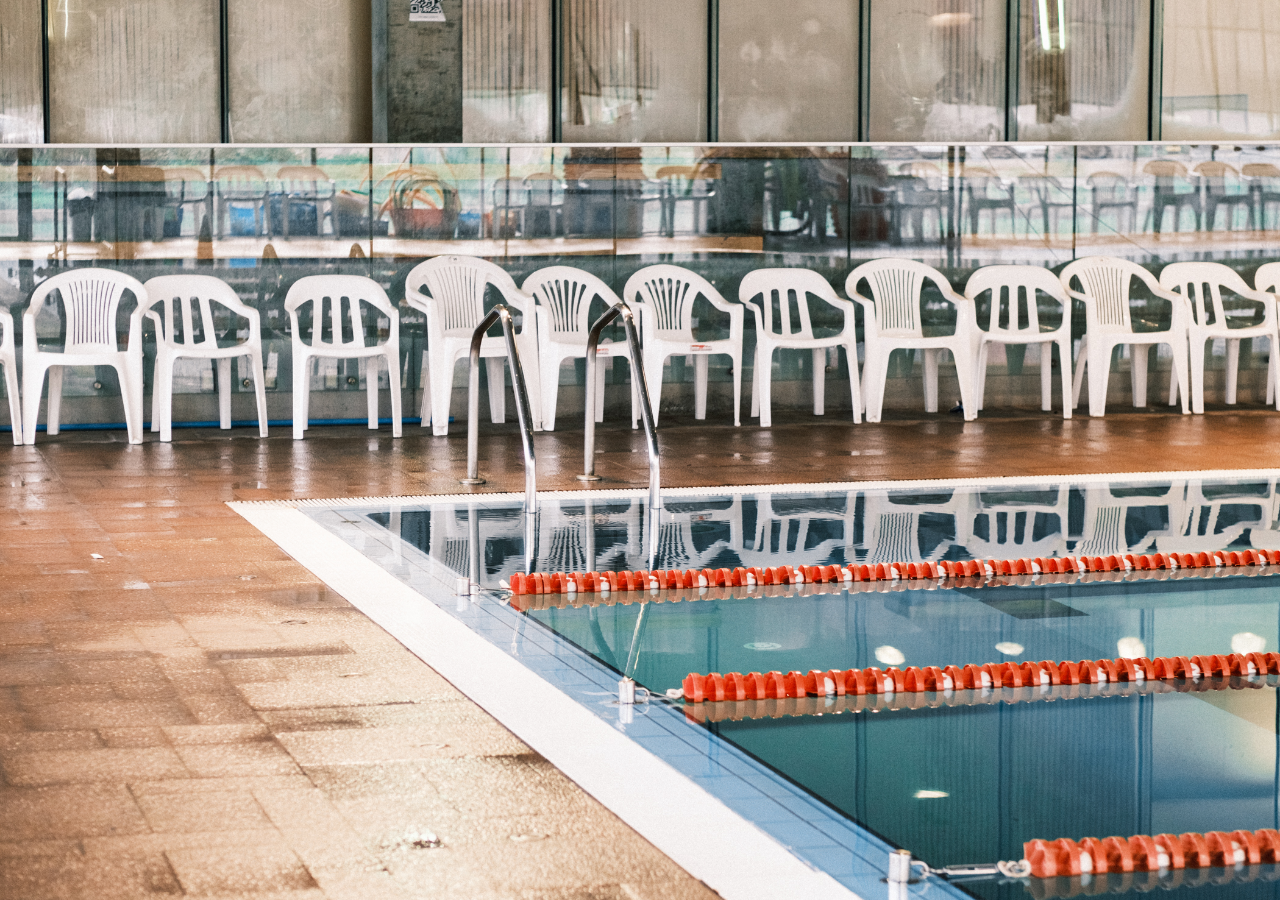
==== index.html @ 0ffad582 "añadida sección about placeholder" ====
<!DOCTYPE html>
<html lang="es">
<head>
  <meta charset="UTF-8">
  <meta name="viewport" content="width=device-width, initial-scale=1.0">
  <title>Índice</title>
  <link href="https://cdn.jsdelivr.net/npm/bootstrap@5.3.3/dist/css/bootstrap.min.css" rel="stylesheet">
  <link href="https://fonts.googleapis.com/css2?family=Cormorant+Garamond:ital,wght@0,300;0,400;1,300&display=swap" rel="stylesheet">
  <link href="styles/main.css" rel="stylesheet">
</head>
<body>

  <a href="./aproximaciones-subacuaticas.html" class="gallery-link">
    <img src="./img/portada.jpg" alt="Aproximaciones subacuáticas">
    <div class="overlay-text">
      <span>Aproximaciones subacuáticas</span>
    </div>
  </a>

  <script src="https://cdn.jsdelivr.net/npm/bootstrap@5.3.3/dist/js/bootstrap.bundle.min.js"></script>
  <script src="js/main.js"></script>
</body>
</html>
---- styles/main.css ----
*,
*::before,
*::after {
  box-sizing: border-box;
  margin: 0;
  padding: 0;
}

html,
body {
  width: 100%;
  height: 100%;
  background: #ffffff;
  color: #0a0a0a;
  overflow: hidden;
}

h1 {
  margin-bottom: 2rem; 
  margin-top: 1rem;
}

.gallery-link {
  display: block;
  width: 100vw;
  height: 100vh;
  position: relative;
  cursor: pointer;
  text-decoration: none;
}

.gallery-link img {
  width: 100%;
  height: 100%;
  object-fit: cover;
  display: block;
  transition: filter 0.6s ease;
}

.gallery-link:hover img {
  filter: brightness(0.7);
}

.overlay-text {
  position: absolute;
  inset: 0;
  display: flex;
  align-items: center;
  justify-content: center;
  opacity: 0;
  transition: opacity 0.6s ease;
  pointer-events: none;
}

.gallery-link:hover .overlay-text {
  opacity: 1;
}

.overlay-text span {
  font-family: 'Cormorant Garamond', serif;
  font-weight: 300;
  font-style: italic;
  font-size: clamp(1.6rem, 4vw, 3.2rem);
  color: #0a0a0a;
  letter-spacing: 0.12em;
  text-align: center;
  padding: 0 2rem;
}

/* ── Top bar (mobile) ── */
.topbar {
  display: none;
  position: fixed;
  top: 0;
  left: 0;
  right: 0;
  height: 52px;
  background: #ffffff;
  z-index: 200;
  align-items: center;
  padding: 0 1.2rem;
  border-bottom: 1px solid rgba(10, 10, 10, 0.1);
}

.topbar-title {
  font-family: -apple-system, BlinkMacSystemFont, 'Segoe UI', Roboto, sans-serif;
  font-style: bold;
  font-weight: 600;
  font-size: 1.2rem;
  letter-spacing: 0.03em;
  color: #0a0a0a;
  flex: 1;
}

.hamburger {
  background: none;
  border: none;
  cursor: pointer;
  padding: 4px;
  display: flex;
  flex-direction: column;
  gap: 5px;
}

.hamburger span {
  display: block;
  width: 22px;
  height: 1px;
  background: #0a0a0a;
  transition: all 0.3s ease;
}

.hamburger.open span:nth-child(1) {
  transform: translateY(6px) rotate(45deg);
}

.hamburger.open span:nth-child(2) {
  opacity: 0;
}

.hamburger.open span:nth-child(3) {
  transform: translateY(-6px) rotate(-45deg);
}

/* ── Layout ── */
.page-wrap {
  display: flex;
  height: 100vh;
  width: 100%;
}

/* ── Sidebar ── */
.sidebar {
  width: 25%;
  min-width: 220px;
  height: 100vh;
  display: flex;
  flex-direction: column;
  padding: 2.4rem 2rem 2rem;
  border-right: 1px solid rgba(10, 10, 10, 0.1);
  flex-shrink: 0;
  background: #28b0ea;
}

.sidebar-title {
  font-family: -apple-system, BlinkMacSystemFont, 'Segoe UI', Roboto, sans-serif;
  font-style: normal;
  font-weight: 600;
  font-size: clamp(1.5rem, 2.2vw, 2.4rem);
  letter-spacing: 0.02em;
  color: #0a0a0a;
  margin-bottom: 4rem;
  line-height: 1.1;
}

.sidebar-nav {
  list-style: none;
  padding: 0;
  margin: 0;
}

.sidebar-nav li {
  margin-bottom: 1.6rem;
}

.sidebar-nav li.has-submenu {
  margin-bottom: 0;
}

.sidebar-nav a {
  font-family: -apple-system, BlinkMacSystemFont, 'Segoe UI', Roboto, sans-serif;
  font-weight: 600;
  font-size: clamp(1.5rem, 2.2vw, 2.4rem);
  color: rgba(10, 10, 10, 0.4);
  text-decoration: none;
  letter-spacing: 0.02em;
  line-height: 1.1;
  transition: color 0.3s ease;
  display: block;
}

.sidebar-nav a:hover,
.sidebar-nav a.active {
  color: #0a0a0a;
}

/* Submenu styles */
.submenu {
  list-style: none;
  padding: 0;
  margin: 0.8rem 0 1.6rem 1.5rem;
  max-height: 0;
  overflow: hidden;
  transition: max-height 0.4s ease;
}

.submenu.open {
  max-height: 300px;
}

.submenu li {
  margin-bottom: 0.8rem;
}

.submenu a {
  font-size: clamp(1.2rem, 1.8vw, 1.8rem);
  color: rgba(10, 10, 10, 0.3);
}

.submenu a:hover,
.submenu a.active {
  color: rgba(10, 10, 10, 0.6);
}

.submenu-toggle {
  cursor: pointer;
  position: relative;
}


.thumbnail {
  width: 200px;
  height: 200px;
  object-fit: cover;
  border-radius: 8px;
  display: block;
  margin: 0 auto;
}

.image-container {
  width: 300px;
  margin: 0 auto;
  text-align: center;
}

.image-container .thumbnail {
  width: 100%;
  height: 300px;
  object-fit: cover;
  border-radius: 8px;
  display: block;
}

.image-container figcaption {
  width: 100%;
  margin-top: 10px;
  font-size: 14px;
  color: #666;
}

/* ── Content area ── */
.content-area {
  flex: 1;
  height: 100vh;
  display: flex;
  align-items: center;
  justify-content: center;
  padding: 2rem;
  overflow: scroll;
  overflow-y: scroll;
  background: #bababa;
}

.content-area-info {
  overflow-y: auto;
  max-height: calc(100vh - 60px); /* Ajusta según la altura de tu header */
  display: flex;
  flex-direction: column;
}

#about {
  padding: 20px; /* Opcional: para dar espacio interior */
}

.video-wrapper {
  width: 100%;
  height: 100%;
  max-width: none;
}

.video-ratio {
  padding: 0;
  position: relative;
  width: 100%;
  height: 100%;
}

.video-ratio iframe {
  position: absolute;
  top: 0;
  left: 0;
  width: 100%;
  height: 100%;
  border: 0;
}

/* ── Mobile ── */
@media (max-width: 991.98px) {

  html,
  body {
    overflow: hidden;
  }

  .topbar {
    display: flex;
  }

  .page-wrap {
    flex-direction: column;
    padding-top: 52px;
  }

  .sidebar {
    position: fixed;
    top: 52px;
    left: 0;
    width: 100%;
    height: calc(100vh - 52px);
    min-width: unset;
    background: #ffffff;
    z-index: 150;
    border-right: none;
    padding: 2.5rem 2rem;
    transform: translateX(-100%);
    transition: transform 0.4s ease;
  }

  .sidebar.open {
    transform: translateX(0);
  }

  .sidebar-title {
    display: none;
  }

  .sidebar-nav a {
    font-size: 2.2rem;
  }

  .content-area {
    height: calc(100vh - 52px);
    padding: 1.2rem;
  }
}
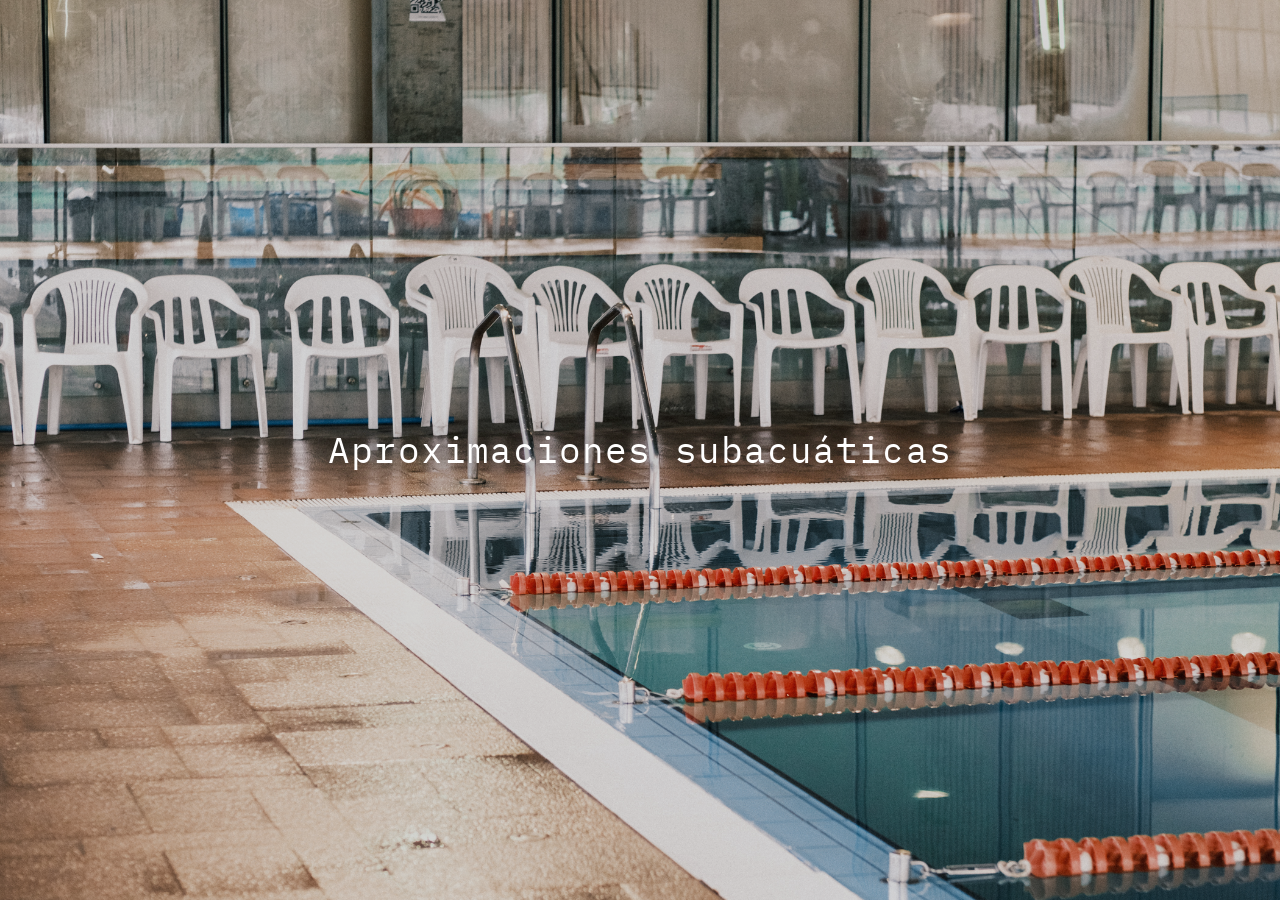
==== commit 4a975587: "editado estilo" ====
--- a/index.html
+++ b/index.html
@@ -5,8 +5,8 @@
   <meta name="viewport" content="width=device-width, initial-scale=1.0">
   <title>Índice</title>
   <link href="https://cdn.jsdelivr.net/npm/bootstrap@5.3.3/dist/css/bootstrap.min.css" rel="stylesheet">
-  <link href="https://fonts.googleapis.com/css2?family=Cormorant+Garamond:ital,wght@0,300;0,400;1,300&display=swap" rel="stylesheet">
-  <link href="styles/main.css" rel="stylesheet">
+  <link href="https://fonts.googleapis.com/css2?family=IBM+Plex+Mono:wght@300;400&display=swap" rel="stylesheet">
+  <link href="./styles/main.css" rel="stylesheet">
 </head>
 <body>
 
@@ -18,6 +18,6 @@
   </a>
 
   <script src="https://cdn.jsdelivr.net/npm/bootstrap@5.3.3/dist/js/bootstrap.bundle.min.js"></script>
-  <script src="js/main.js"></script>
+  <script src="./js/main.js"></script>
 </body>
 </html>
--- a/styles/main.css
+++ b/styles/main.css
@@ -1,3 +1,19 @@
+:root {
+  --color-accent: #8fcff3;
+  --color-background: #0E161B;
+  --color-surface: #FFFFFF;
+
+  --font-primary: 'IBM Plex Mono', monospace;
+
+  --font-size-h1: 35px;
+  --font-size-h2: 30px;
+  --font-size-h3: 20px;
+  --font-size-body: 14px;
+
+  --font-weight-light: 300;
+  --font-weight-regular: 400;
+}
+
 *,
 *::before,
 *::after {
@@ -9,24 +25,62 @@
 html,
 body {
   width: 100%;
-  height: 100%;
-  background: #ffffff;
-  color: #0a0a0a;
-  overflow: hidden;
+  min-height: 100%;
+  background: var(--color-surface);
+  color: var(--color-background);
+  font-family: var(--font-primary);
+  font-size: var(--font-size-body);
+  font-weight: var(--font-weight-light);
+}
+
+h1,
+h2,
+h3,
+p,
+a,
+li,
+button {
+  font-family: var(--font-primary);
 }
 
 h1 {
-  margin-bottom: 2rem; 
-  margin-top: 1rem;
-}
-
+  font-size: var(--font-size-h1);
+  font-weight: var(--font-weight-regular);
+  line-height: 1.2;
+  margin-bottom: 1rem;
+}
+
+h2 {
+  font-size: var(--font-size-h2);
+  font-weight: var(--font-weight-regular);
+  line-height: 1.25;
+  margin-bottom: 0.8rem;
+}
+
+h3 {
+  font-size: var(--font-size-h3);
+  font-weight: var(--font-weight-regular);
+  line-height: 1.3;
+}
+
+p {
+  font-size: var(--font-size-body);
+  line-height: 1.65;
+  font-weight: var(--font-weight-light);
+}
+
+a {
+  color: inherit;
+}
+
+/* Landing */
 .gallery-link {
   display: block;
   width: 100vw;
   height: 100vh;
   position: relative;
-  cursor: pointer;
   text-decoration: none;
+  overflow: hidden;
 }
 
 .gallery-link img {
@@ -34,11 +88,13 @@
   height: 100%;
   object-fit: cover;
   display: block;
-  transition: filter 0.6s ease;
+  filter: brightness(0.84) saturate(0.9);
+  transition: transform 0.8s ease, filter 0.8s ease;
 }
 
 .gallery-link:hover img {
-  filter: brightness(0.7);
+  transform: scale(1.03);
+  filter: brightness(0.65) saturate(1);
 }
 
 .overlay-text {
@@ -47,49 +103,43 @@
   display: flex;
   align-items: center;
   justify-content: center;
-  opacity: 0;
-  transition: opacity 0.6s ease;
+  opacity: 1;
   pointer-events: none;
-}
-
-.gallery-link:hover .overlay-text {
-  opacity: 1;
+  padding: 1.5rem;
 }
 
 .overlay-text span {
-  font-family: 'Cormorant Garamond', serif;
-  font-weight: 300;
-  font-style: italic;
-  font-size: clamp(1.6rem, 4vw, 3.2rem);
-  color: #0a0a0a;
-  letter-spacing: 0.12em;
+  color: var(--color-surface);
   text-align: center;
-  padding: 0 2rem;
-}
-
-/* ── Top bar (mobile) ── */
+  font-size: clamp(1.6rem, 3vw, 2.6rem);
+  font-weight: var(--font-weight-regular);
+  letter-spacing: 0.03em;
+  line-height: 1.2;
+  text-shadow: 0 0 26px rgba(14, 22, 27, 0.95);
+}
+
+/* Mobile top bar */
 .topbar {
   display: none;
   position: fixed;
   top: 0;
   left: 0;
   right: 0;
-  height: 52px;
-  background: #ffffff;
+  height: 56px;
+  background: var(--color-surface);
   z-index: 200;
   align-items: center;
-  padding: 0 1.2rem;
-  border-bottom: 1px solid rgba(10, 10, 10, 0.1);
+  padding: 0 1rem;
+  border-bottom: 0.5px solid var(--color-background);
 }
 
 .topbar-title {
-  font-family: -apple-system, BlinkMacSystemFont, 'Segoe UI', Roboto, sans-serif;
-  font-style: bold;
-  font-weight: 600;
-  font-size: 1.2rem;
-  letter-spacing: 0.03em;
-  color: #0a0a0a;
+  text-decoration: none;
+  color: var(--color-background);
   flex: 1;
+  font-size: 1rem;
+  font-weight: var(--font-weight-regular);
+  letter-spacing: 0.02em;
 }
 
 .hamburger {
@@ -106,7 +156,7 @@
   display: block;
   width: 22px;
   height: 1px;
-  background: #0a0a0a;
+  background: var(--color-background);
   transition: all 0.3s ease;
 }
 
@@ -122,208 +172,468 @@
   transform: translateY(-6px) rotate(-45deg);
 }
 
-/* ── Layout ── */
+/* Layout */
 .page-wrap {
   display: flex;
+  width: 100%;
   height: 100vh;
-  width: 100%;
-}
-
-/* ── Sidebar ── */
+}
+
 .sidebar {
-  width: 25%;
-  min-width: 220px;
+  width: 23.5%;
+  min-width: 320px;
+  max-width: 360px;
   height: 100vh;
   display: flex;
   flex-direction: column;
-  padding: 2.4rem 2rem 2rem;
-  border-right: 1px solid rgba(10, 10, 10, 0.1);
+  padding: 0;
+  border-right: 0.5px solid var(--color-background);
   flex-shrink: 0;
-  background: #28b0ea;
+  background: var(--color-surface);
+  overflow-y: auto;
 }
 
 .sidebar-title {
-  font-family: -apple-system, BlinkMacSystemFont, 'Segoe UI', Roboto, sans-serif;
-  font-style: normal;
-  font-weight: 600;
-  font-size: clamp(1.5rem, 2.2vw, 2.4rem);
+  margin: 0;
+  line-height: 1.5;
+  padding: 2rem 2rem 0;
+}
+
+.sidebar-title a {
+  color: var(--color-background);
+  text-decoration: none;
+  font-size: 14px;
+  font-weight: var(--font-weight-regular);
   letter-spacing: 0.02em;
-  color: #0a0a0a;
-  margin-bottom: 4rem;
-  line-height: 1.1;
 }
 
 .sidebar-nav {
   list-style: none;
-  padding: 0;
+  margin-top: auto;
+}
+
+.sidebar-nav li {
+  border-top: 0.5px solid var(--color-background);
+}
+
+.sidebar-nav li:last-child {
+  border-bottom: 0.5px solid var(--color-background);
+}
+
+.sidebar-nav a {
+  display: block;
+  padding: 1.25rem 2rem;
+  font-size: var(--font-size-h3);
+  font-weight: var(--font-weight-regular);
+  color: var(--color-background);
+  text-decoration: none;
+  transition: color 0.2s ease;
+}
+
+.sidebar-nav a:hover,
+.sidebar-nav a.active,
+.submenu a:hover,
+.submenu a.active {
+  color: var(--color-accent);
+}
+
+.has-submenu {
   margin: 0;
 }
 
-.sidebar-nav li {
-  margin-bottom: 1.6rem;
-}
-
-.sidebar-nav li.has-submenu {
-  margin-bottom: 0;
-}
-
-.sidebar-nav a {
-  font-family: -apple-system, BlinkMacSystemFont, 'Segoe UI', Roboto, sans-serif;
-  font-weight: 600;
-  font-size: clamp(1.5rem, 2.2vw, 2.4rem);
-  color: rgba(10, 10, 10, 0.4);
-  text-decoration: none;
-  letter-spacing: 0.02em;
-  line-height: 1.1;
-  transition: color 0.3s ease;
-  display: block;
-}
-
-.sidebar-nav a:hover,
-.sidebar-nav a.active {
-  color: #0a0a0a;
-}
-
-/* Submenu styles */
 .submenu {
   list-style: none;
-  padding: 0;
-  margin: 0.8rem 0 1.6rem 1.5rem;
   max-height: 0;
   overflow: hidden;
-  transition: max-height 0.4s ease;
+  transition: max-height 0.35s ease;
+  border-top: 0.5px solid var(--color-background);
 }
 
 .submenu.open {
-  max-height: 300px;
+  max-height: 220px;
 }
 
 .submenu li {
-  margin-bottom: 0.8rem;
+  border-top: 0;
 }
 
 .submenu a {
-  font-size: clamp(1.2rem, 1.8vw, 1.8rem);
-  color: rgba(10, 10, 10, 0.3);
-}
-
-.submenu a:hover,
-.submenu a.active {
-  color: rgba(10, 10, 10, 0.6);
+  padding: 0.75rem 2rem;
+  font-size: 14px;
+  color: var(--color-background);
 }
 
 .submenu-toggle {
   cursor: pointer;
-  position: relative;
-}
-
-
-.thumbnail {
-  width: 200px;
-  height: 200px;
-  object-fit: cover;
-  border-radius: 8px;
-  display: block;
-  margin: 0 auto;
-}
-
-.image-container {
-  width: 300px;
-  margin: 0 auto;
-  text-align: center;
-}
-
-.image-container .thumbnail {
-  width: 100%;
-  height: 300px;
-  object-fit: cover;
-  border-radius: 8px;
-  display: block;
-}
-
-.image-container figcaption {
-  width: 100%;
-  margin-top: 10px;
-  font-size: 14px;
-  color: #666;
-}
-
-/* ── Content area ── */
-.content-area {
+}
+
+.content-area,
+.content-area-info {
   flex: 1;
   height: 100vh;
+  overflow-y: auto;
+  overflow-x: hidden;
+  background: var(--color-surface);
+  color: var(--color-background);
+}
+
+.content-area-info section,
+#proyecto,
+#proceso {
+  padding: 4rem 5rem;
+  max-width: 900px;
+}
+
+.content-area-info h1,
+.content-area-info h2,
+.content-area-info h3 {
+  color: var(--color-background);
+}
+
+.content-area-info h3 {
+  margin-bottom: 2.5rem;
+}
+
+.content-area-info p {
+  margin-bottom: 1.75rem;
+  line-height: 1.75;
+  max-width: 760px;
+}
+
+.video-wrapper {
+  width: 100%;
+  height: 100vh;
+}
+
+/* Aproximaciones home: video fondo en toda la ventana */
+.video-bg-page {
+  position: relative;
+  background: var(--color-background);
+  color: var(--color-surface);
+}
+
+.video-bg-page .video-bg-layer {
+  position: fixed;
+  inset: 0;
+  width: 100vw;
+  height: 100vh;
+  z-index: 0;
+  overflow: hidden;
+  background: var(--color-background);
+}
+
+.video-bg-page .video-bg-layer iframe {
+  position: absolute;
+  top: 50%;
+  left: 50%;
+  width: 177.78vh;
+  height: 56.25vw;
+  min-width: 100vw;
+  min-height: 100vh;
+  transform: translate(-50%, -50%);
+  border: 0;
+  pointer-events: none;
+}
+
+.video-bg-page .page-wrap,
+.video-bg-page .topbar {
+  position: relative;
+  z-index: 1;
+}
+
+.video-bg-page .topbar {
+  background: var(--color-background);
+  border-bottom: 1px solid rgba(143, 207, 243, 0.35);
+}
+
+.video-bg-page .topbar-title {
+  color: var(--color-surface);
+}
+
+.video-bg-page .hamburger span {
+  background: var(--color-surface);
+}
+
+.video-bg-page .content-area {
+  background: transparent;
+}
+
+.video-bg-page .project-info {
+  background: rgba(14, 22, 27, 0.72);
+  backdrop-filter: blur(1px);
+}
+
+.video-bg-page .project-info h1,
+.video-bg-page .project-info h2,
+.video-bg-page .project-info h3 {
+  color: var(--color-accent);
+}
+
+.video-bg-page .project-info .project-description,
+.video-bg-page .project-info .collaborators-list li {
+  color: var(--color-surface);
+}
+
+.video-bg-page .sidebar {
+  background: rgba(14, 22, 27, 0.7);
+  border-right: 1px solid rgba(143, 207, 243, 0.35);
+}
+
+.video-bg-page .sidebar-title a,
+.video-bg-page .sidebar-nav a,
+.video-bg-page .submenu a {
+  color: var(--color-surface);
+}
+
+.video-bg-page .sidebar-nav li,
+.video-bg-page .sidebar-nav li:last-child,
+.video-bg-page .submenu {
+  border-color: rgba(143, 207, 243, 0.35);
+}
+
+.video-ratio {
+  width: 100%;
+  height: 100%;
+  position: relative;
+}
+
+.video-ratio iframe {
+  width: 100%;
+  height: 100%;
+  border: 0;
+}
+
+.project-info {
+  min-height: auto;
+  background: var(--color-surface);
+  padding: 2.2rem;
+  border-top: 0.5px solid var(--color-background);
+}
+
+.project-description,
+.collaborators-list li {
+  color: var(--color-background);
+  opacity: 0.9;
+}
+
+.collaborators-list {
+  list-style: none;
+  margin-top: 0.5rem;
+}
+
+.collaborators-list li {
+  padding: 0.3rem 0;
+}
+
+.thumbnail {
+  width: 100%;
+  aspect-ratio: 1 / 1;
+  object-fit: cover;
+  display: block;
+}
+
+.image-container {
+  margin: 0;
+}
+
+.image-container h3 {
+  margin-top: 0.8rem;
+  margin-bottom: 0.4rem;
+  font-size: 18px;
+  color: var(--color-background);
+}
+
+.image-container p {
+  opacity: 0.85;
+}
+
+.logo-th {
+  background: transparent;
+}
+
+/* Mosaic */
+.mosaic,
+.image-gallery {
+  display: grid;
+  grid-template-columns: repeat(3, 1fr);
+  gap: 0;
+  width: 100%;
+}
+
+.mosaic img,
+.gallery-img {
+  width: 100%;
+  height: 100%;
+  object-fit: cover;
+  display: block;
+}
+
+.gallery-img {
+  cursor: pointer;
+  transition: filter 0.25s ease;
+}
+
+.gallery-img:hover {
+  filter: brightness(0.88);
+}
+
+/* Proceso: masonry compacta sin recortes */
+#proceso .process-gallery {
+  display: block;
+  column-count: 3;
+  column-gap: 0;
+  line-height: 0;
+}
+
+#proceso .process-gallery .gallery-img {
+  width: 100%;
+  height: auto;
+  object-fit: contain;
+  display: block;
+  margin: 0;
+  break-inside: avoid;
+}
+
+/* Buttons */
+.btn-circle {
+  width: 100px;
+  height: 100px;
+  border-radius: 50%;
+  background-color: var(--color-surface);
+  color: var(--color-background);
+  font-family: var(--font-primary);
+  font-size: 12px;
+  font-weight: var(--font-weight-regular);
+  border: none;
+  cursor: pointer;
   display: flex;
   align-items: center;
   justify-content: center;
-  padding: 2rem;
-  overflow: scroll;
-  overflow-y: scroll;
-  background: #bababa;
-}
-
-.content-area-info {
-  overflow-y: auto;
-  max-height: calc(100vh - 60px); /* Ajusta según la altura de tu header */
+  text-align: center;
+  line-height: 1.4;
+  position: fixed;
+  bottom: 2rem;
+  right: 2rem;
+  z-index: 300;
+  text-decoration: none;
+}
+
+.btn-text {
+  font-family: var(--font-primary);
+  font-size: var(--font-size-body);
+  font-weight: var(--font-weight-regular);
+  color: var(--color-background);
+  background: none;
+  border: none;
+  cursor: pointer;
+  padding: 0;
+  text-decoration: none;
+  display: inline-block;
+}
+
+.btn-text:hover {
+  color: var(--color-accent);
+}
+
+/* Modal */
+.image-modal {
+  display: none;
+  position: fixed;
+  top: 0;
+  left: 0;
+  width: 100%;
+  height: 100%;
+  background: rgba(14, 22, 27, 0.94);
+  z-index: 1000;
+  align-items: center;
+  justify-content: center;
+  padding: 1rem;
+}
+
+.image-modal.active {
+  display: flex;
+}
+
+.modal-content {
+  position: relative;
+  max-width: 90vw;
+  max-height: 90vh;
+  display: flex;
+  align-items: center;
+  justify-content: center;
+}
+
+.modal-image-wrapper {
   display: flex;
   flex-direction: column;
-}
-
-#about {
-  padding: 20px; /* Opcional: para dar espacio interior */
-}
-
-.video-wrapper {
-  width: 100%;
-  height: 100%;
-  max-width: none;
-}
-
-.video-ratio {
-  padding: 0;
-  position: relative;
-  width: 100%;
-  height: 100%;
-}
-
-.video-ratio iframe {
+  align-items: center;
+}
+
+.modal-image {
+  max-width: 100%;
+  max-height: 78vh;
+  object-fit: contain;
+}
+
+.modal-caption {
+  color: var(--color-surface);
+  font-size: 12px;
+  margin-top: 0.8rem;
+  opacity: 0.9;
+}
+
+.modal-close,
+.modal-nav {
+  background: none;
+  border: 0;
+  color: var(--color-surface);
+  cursor: pointer;
+}
+
+.modal-close {
   position: absolute;
-  top: 0;
-  left: 0;
-  width: 100%;
-  height: 100%;
-  border: 0;
-}
-
-/* ── Mobile ── */
+  top: -8px;
+  right: -8px;
+  font-size: 2rem;
+}
+
+.modal-nav {
+  position: absolute;
+  top: 50%;
+  transform: translateY(-50%);
+  font-size: 2rem;
+}
+
+.modal-prev {
+  left: -2.2rem;
+}
+
+.modal-next {
+  right: -2.2rem;
+}
+
 @media (max-width: 991.98px) {
-
-  html,
-  body {
-    overflow: hidden;
-  }
-
   .topbar {
     display: flex;
   }
 
   .page-wrap {
-    flex-direction: column;
-    padding-top: 52px;
+    padding-top: 56px;
   }
 
   .sidebar {
     position: fixed;
-    top: 52px;
+    top: 56px;
     left: 0;
     width: 100%;
-    height: calc(100vh - 52px);
-    min-width: unset;
-    background: #ffffff;
-    z-index: 150;
+    max-width: none;
+    min-width: 0;
+    height: calc(100vh - 56px);
+    transform: translateX(-100%);
+    transition: transform 0.35s ease;
+    z-index: 250;
     border-right: none;
-    padding: 2.5rem 2rem;
-    transform: translateX(-100%);
-    transition: transform 0.4s ease;
+    border-bottom: 0.5px solid var(--color-background);
   }
 
   .sidebar.open {
@@ -335,11 +645,85 @@
   }
 
   .sidebar-nav a {
-    font-size: 2.2rem;
-  }
-
-  .content-area {
-    height: calc(100vh - 52px);
-    padding: 1.2rem;
-  }
-}+    font-size: 18px;
+  }
+
+  .content-area,
+  .content-area-info {
+    height: calc(100vh - 56px);
+  }
+
+  .video-wrapper {
+    height: auto;
+  }
+
+  .video-ratio {
+    height: 0;
+    padding-bottom: 56.25%;
+  }
+
+  .video-ratio iframe {
+    position: absolute;
+    top: 0;
+    left: 0;
+  }
+
+  .content-area-info section,
+  #proyecto,
+  #proceso,
+  .project-info {
+    padding: 1.8rem;
+  }
+
+  .mosaic,
+  .image-gallery {
+    grid-template-columns: repeat(2, 1fr);
+  }
+
+  #proceso .process-gallery {
+    column-count: 2;
+  }
+
+  .btn-circle {
+    width: 84px;
+    height: 84px;
+    bottom: 1rem;
+    right: 1rem;
+    font-size: 11px;
+  }
+
+  .modal-prev {
+    left: 0;
+  }
+
+  .modal-next {
+    right: 0;
+  }
+
+  .video-bg-page .sidebar {
+    border-bottom: 1px solid rgba(143, 207, 243, 0.35);
+  }
+}
+
+@media (max-width: 680px) {
+  h1 {
+    font-size: 30px;
+  }
+
+  h2 {
+    font-size: 24px;
+  }
+
+  h3 {
+    font-size: 18px;
+  }
+
+  .mosaic,
+  .image-gallery {
+    grid-template-columns: 1fr;
+  }
+
+  #proceso .process-gallery {
+    column-count: 1;
+  }
+}
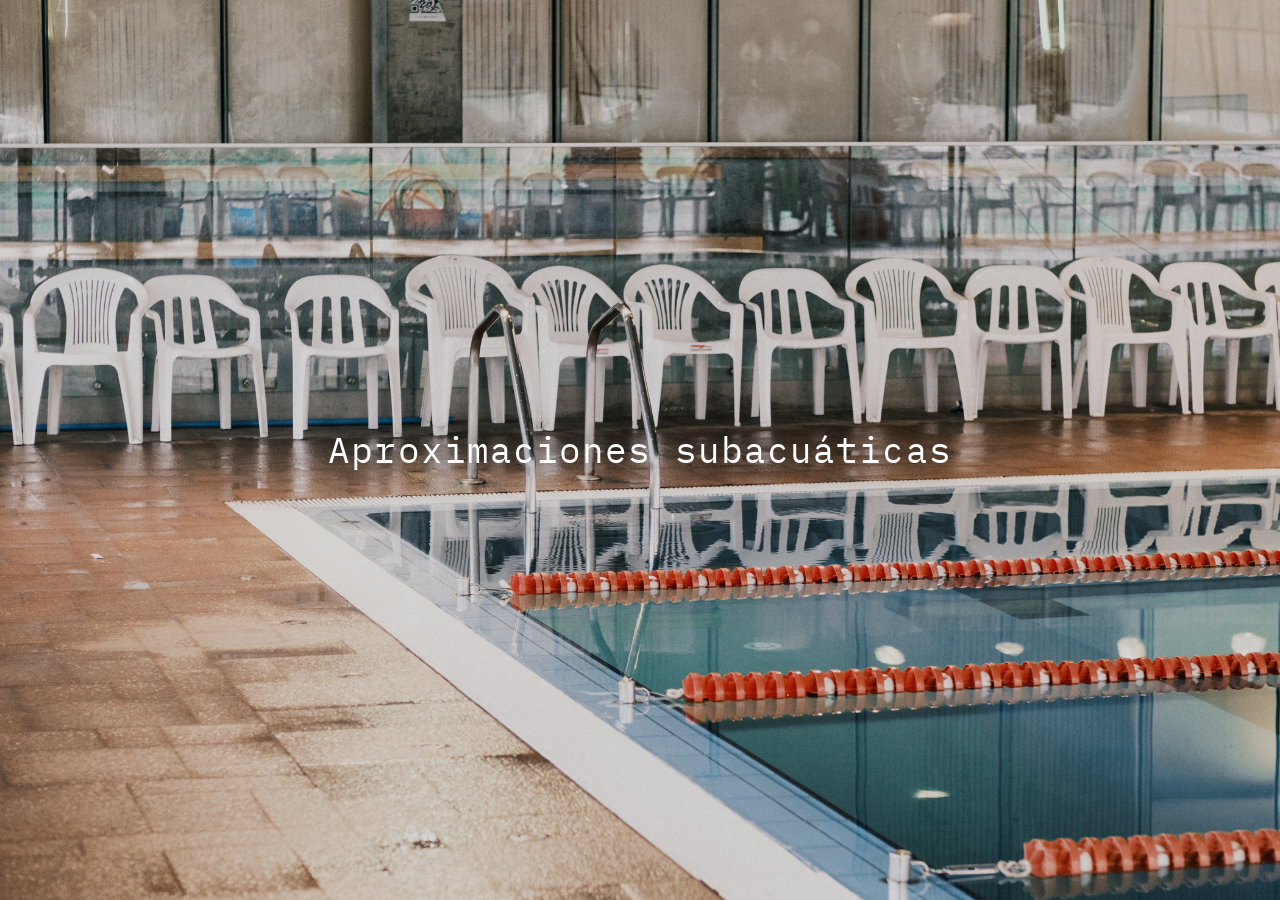
==== commit 85bcf7c1: "fix: cache-bust CSS link to force CDN refresh" ====
--- a/index.html
+++ b/index.html
@@ -3,10 +3,14 @@
 <head>
   <meta charset="UTF-8">
   <meta name="viewport" content="width=device-width, initial-scale=1.0">
+    <link rel="icon" type="image/x-icon" href="./favicon.ico">
+    <link rel="apple-touch-icon" sizes="180x180" href="./apple-touch-icon.png">
+    <link rel="icon" type="image/png" sizes="32x32" href="./favicon-32x32.png">
+    <link rel="icon" type="image/png" sizes="16x16" href="./favicon-16x16.png">
   <title>Índice</title>
   <link href="https://cdn.jsdelivr.net/npm/bootstrap@5.3.3/dist/css/bootstrap.min.css" rel="stylesheet">
   <link href="https://fonts.googleapis.com/css2?family=IBM+Plex+Mono:wght@300;400&display=swap" rel="stylesheet">
-  <link href="./styles/main.css" rel="stylesheet">
+  <link href="./styles/main.css?v=2" rel="stylesheet">
 </head>
 <body>
 
--- a/styles/main.css
+++ b/styles/main.css
@@ -475,6 +475,138 @@
 
 .gallery-img:hover {
   filter: brightness(0.88);
+}
+
+#proyecto .project-mosaic-gallery {
+  width: 100%;
+  margin-left: 0;
+  margin-right: 0;
+  margin-top: 1.75rem;
+  margin-bottom: 2rem;
+  display: grid;
+  grid-template-columns: repeat(12, minmax(0, 1fr));
+  grid-auto-flow: dense;
+  gap: 0;
+}
+
+#proyecto .project-mosaic-gallery .gallery-img {
+  width: 100%;
+  height: 100%;
+  object-fit: cover;
+  display: block;
+  margin: 0;
+  grid-column: span 3;
+  aspect-ratio: 3 / 4;
+}
+
+#proyecto .project-mosaic-gallery .gallery-img.tile-h {
+  grid-column: span 6;
+  aspect-ratio: 4 / 3;
+}
+
+#publicacion .publication-mosaic-gallery {
+  width: 100%;
+  margin-left: 0;
+  margin-right: 0;
+  margin-top: 1.75rem;
+  margin-bottom: 2rem;
+  display: grid;
+  grid-template-columns: repeat(12, minmax(0, 1fr));
+  grid-auto-flow: dense;
+  gap: 0;
+}
+
+#publicacion .publication-mosaic-gallery .gallery-img {
+  width: 100%;
+  height: 100%;
+  object-fit: cover;
+  display: block;
+  margin: 0;
+  grid-column: span 3;
+  aspect-ratio: 3 / 4;
+}
+
+#publicacion .publication-mosaic-gallery .gallery-img.tile-h {
+  grid-column: span 6;
+  aspect-ratio: 4 / 3;
+}
+
+#metafora .metafora-mosaic-gallery {
+  width: 100%;
+  margin-left: 0;
+  margin-right: 0;
+  margin-top: 1.75rem;
+  margin-bottom: 2rem;
+  display: grid;
+  grid-template-columns: repeat(12, minmax(0, 1fr));
+  grid-auto-flow: dense;
+  gap: 0;
+}
+
+#metafora .metafora-mosaic-gallery .gallery-img {
+  width: 100%;
+  height: 100%;
+  object-fit: cover;
+  display: block;
+  margin: 0;
+  grid-column: span 3;
+  aspect-ratio: 3 / 4;
+}
+
+#metafora .metafora-mosaic-gallery .gallery-img.tile-h {
+  grid-column: span 6;
+  aspect-ratio: 4 / 3;
+}
+
+.metafora-page .content-area-info {
+  scroll-snap-type: y proximity;
+}
+
+#metafora {
+  max-width: 960px;
+}
+
+#metafora .metafora-panel {
+  min-height: 88vh;
+  padding-bottom: 10vh;
+  scroll-snap-align: start;
+  display: flex;
+  flex-direction: column;
+  justify-content: flex-start;
+}
+
+#metafora .metafora-panel > h2 {
+  margin-bottom: 1rem;
+}
+
+#metafora .metafora-panel-video .metafora-video-stage {
+  width: 100%;
+  max-width: none;
+  height: 0;
+  padding-bottom: 56.25%;
+  margin-bottom: 1.25rem;
+}
+
+#metafora .metafora-panel-video .metafora-video-stage iframe {
+  position: absolute;
+  inset: 0;
+  width: 100%;
+  height: 100%;
+  border: 0;
+}
+
+#metafora .metafora-panel-album .metafora-album-layout {
+  flex: 1;
+  align-items: center;
+  margin-bottom: 1rem;
+}
+
+#metafora .metafora-panel-album .thumbnail {
+  aspect-ratio: 4 / 5;
+}
+
+#metafora .metafora-panel-mosaic {
+  min-height: 92vh;
 }
 
 /* Proceso: masonry compacta sin recortes */
@@ -675,6 +807,35 @@
     padding: 1.8rem;
   }
 
+  #proyecto .project-mosaic-gallery {
+    grid-template-columns: repeat(8, minmax(0, 1fr));
+  }
+
+  #publicacion .publication-mosaic-gallery {
+    grid-template-columns: repeat(8, minmax(0, 1fr));
+  }
+
+  #metafora .metafora-mosaic-gallery {
+    grid-template-columns: repeat(8, minmax(0, 1fr));
+  }
+
+  #metafora .metafora-panel {
+    min-height: 82vh;
+    padding-bottom: 8vh;
+  }
+
+  #proyecto .project-mosaic-gallery .gallery-img,
+  #publicacion .publication-mosaic-gallery .gallery-img,
+  #metafora .metafora-mosaic-gallery .gallery-img {
+    grid-column: span 4;
+  }
+
+  #proyecto .project-mosaic-gallery .gallery-img.tile-h,
+  #publicacion .publication-mosaic-gallery .gallery-img.tile-h,
+  #metafora .metafora-mosaic-gallery .gallery-img.tile-h {
+    grid-column: span 8;
+  }
+
   .mosaic,
   .image-gallery {
     grid-template-columns: repeat(2, 1fr);
@@ -726,4 +887,30 @@
   #proceso .process-gallery {
     column-count: 1;
   }
-}
+
+  #proyecto .project-mosaic-gallery {
+    grid-template-columns: repeat(2, minmax(0, 1fr));
+  }
+
+  #publicacion .publication-mosaic-gallery {
+    grid-template-columns: repeat(2, minmax(0, 1fr));
+  }
+
+  #metafora .metafora-mosaic-gallery {
+    grid-template-columns: repeat(2, minmax(0, 1fr));
+  }
+
+  #metafora .metafora-panel {
+    min-height: auto;
+    padding-bottom: 2.4rem;
+  }
+
+  #proyecto .project-mosaic-gallery .gallery-img,
+  #publicacion .publication-mosaic-gallery .gallery-img,
+  #metafora .metafora-mosaic-gallery .gallery-img,
+  #proyecto .project-mosaic-gallery .gallery-img.tile-h,
+  #publicacion .publication-mosaic-gallery .gallery-img.tile-h,
+  #metafora .metafora-mosaic-gallery .gallery-img.tile-h {
+    grid-column: span 2;
+  }
+}
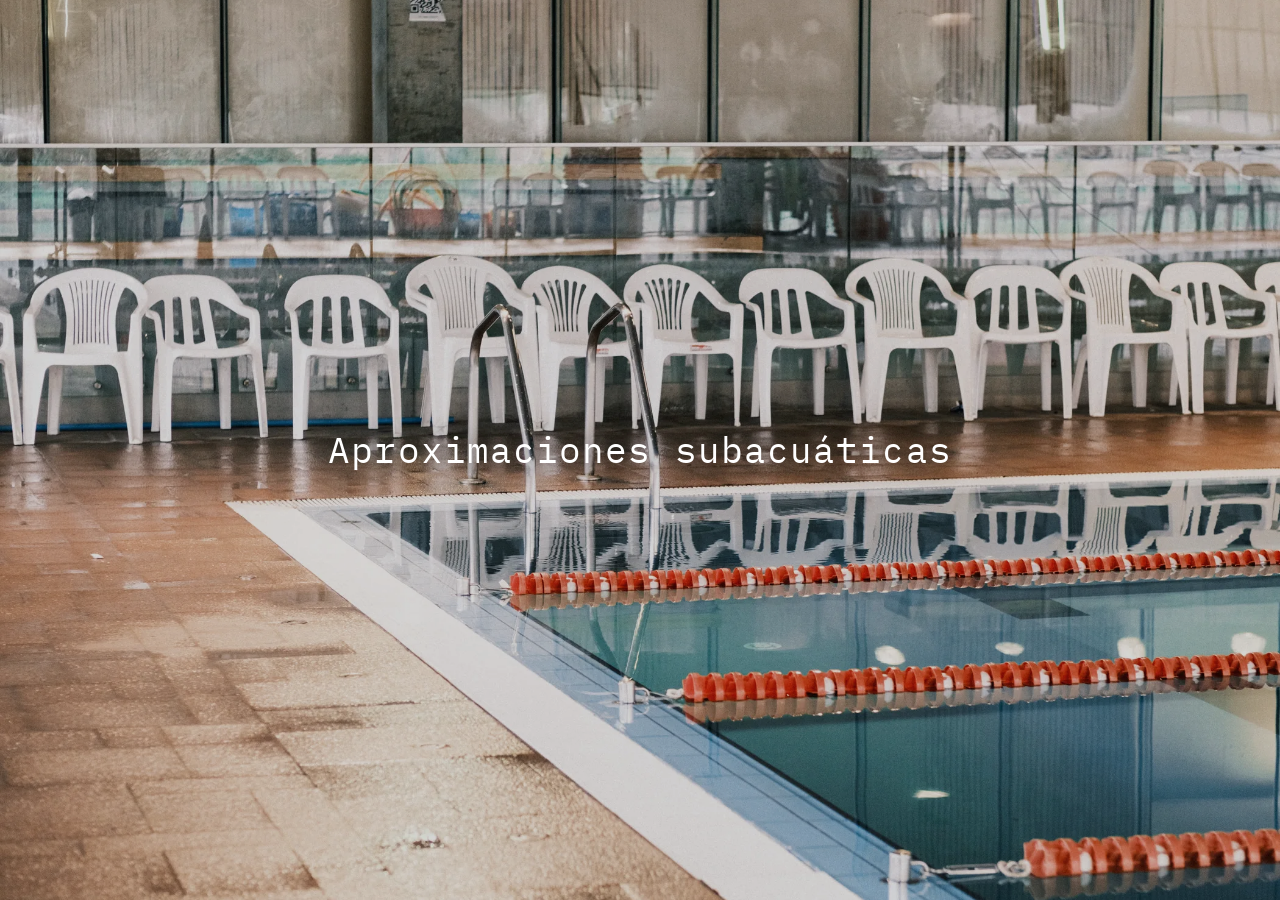
==== commit 14c46bcd: "añadidos pendientes" ====
--- a/index.html
+++ b/index.html
@@ -4,10 +4,15 @@
   <meta charset="UTF-8">
   <meta name="viewport" content="width=device-width, initial-scale=1.0">
     <link rel="icon" type="image/x-icon" href="./favicon.ico">
-    <link rel="apple-touch-icon" sizes="180x180" href="./apple-touch-icon.png">
-    <link rel="icon" type="image/png" sizes="32x32" href="./favicon-32x32.png">
-    <link rel="icon" type="image/png" sizes="16x16" href="./favicon-16x16.png">
-  <title>Índice</title>
+    <link rel="apple-touch-icon" sizes="180x180" href="./apple-touch-icon.webp">
+    <link rel="icon" type="image/png" sizes="32x32" href="./favicon-32x32.webp">
+    <link rel="icon" type="image/png" sizes="16x16" href="./favicon-16x16.webp">
+  <title>APROXIMACIONES SUBACUÁTICAS</title>
+  <meta property="og:type" content="website">
+  <meta property="og:title" content="APROXIMACIONES SUBACUÁTICAS">
+  <meta property="og:description" content="Un proyecto de experimentación sonora y deportiva del Club Sonoro Deportivo.">
+  <meta property="og:image" content="https://clubsonorodeportivo.cl/img/portada.webp">
+  <meta property="og:url" content="https://clubsonorodeportivo.cl/aproximaciones-subacuaticas.html">
   <link href="https://cdn.jsdelivr.net/npm/bootstrap@5.3.3/dist/css/bootstrap.min.css" rel="stylesheet">
   <link href="https://fonts.googleapis.com/css2?family=IBM+Plex+Mono:wght@300;400&display=swap" rel="stylesheet">
   <link href="./styles/main.css?v=2" rel="stylesheet">
@@ -15,7 +20,7 @@
 <body>
 
   <a href="./aproximaciones-subacuaticas.html" class="gallery-link">
-    <img src="./img/portada.jpg" alt="Aproximaciones subacuáticas">
+    <img src="./img/portada.webp" alt="Aproximaciones subacuáticas">
     <div class="overlay-text">
       <span>Aproximaciones subacuáticas</span>
     </div>
--- a/styles/main.css
+++ b/styles/main.css
@@ -335,6 +335,15 @@
   pointer-events: none;
 }
 
+#video-fallback {
+  display: none;
+  position: absolute;
+  inset: 0;
+  width: 100%;
+  height: 100%;
+  object-fit: cover;
+}
+
 .video-bg-page .page-wrap,
 .video-bg-page .topbar {
   position: relative;
@@ -445,6 +454,53 @@
 
 .image-container p {
   opacity: 0.85;
+}
+
+/* Participant cards con overlay hover */
+.participant-card {
+  position: relative;
+  overflow: hidden;
+  margin: 0;
+}
+
+.participant-card .thumbnail {
+  display: block;
+  width: 100%;
+  aspect-ratio: 1 / 1;
+  object-fit: cover;
+}
+
+.participant-overlay {
+  position: absolute;
+  inset: 0;
+  display: flex;
+  flex-direction: column;
+  justify-content: flex-end;
+  padding: 1rem;
+  background: transparent;
+  transition: background 0.3s ease;
+}
+
+.participant-overlay h3,
+.participant-overlay p {
+  color: var(--color-background);
+  opacity: 0;
+  transition: opacity 0.3s ease;
+  margin: 0;
+}
+
+.participant-overlay h3 {
+  font-size: 16px;
+  margin-bottom: 0.25rem;
+}
+
+.participant-card:hover .participant-overlay {
+  background: rgba(143, 207, 243, 0.75);
+}
+
+.participant-card:hover .participant-overlay h3,
+.participant-card:hover .participant-overlay p {
+  opacity: 1;
 }
 
 .logo-th {
